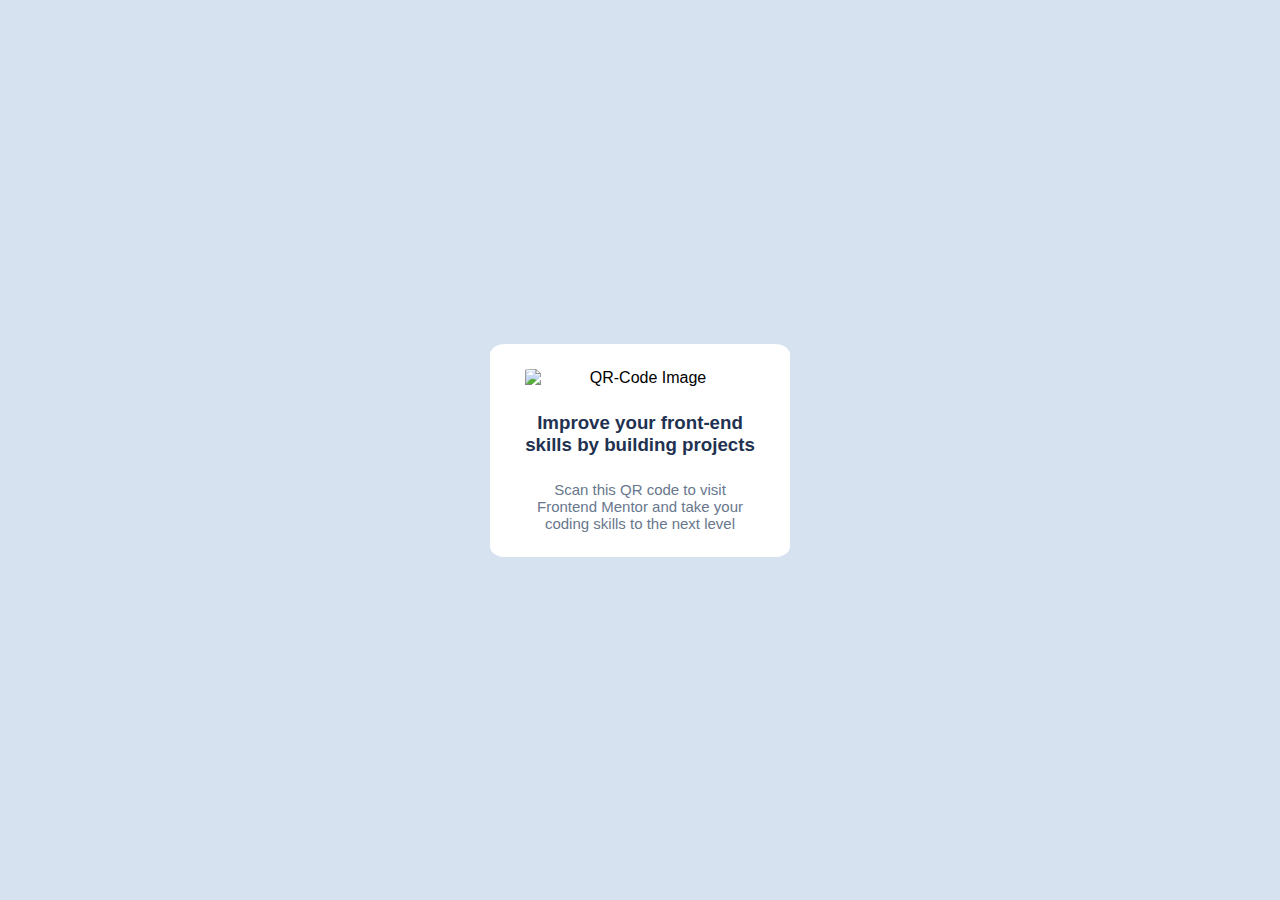
==== QR-Code-Component/index.html @ bb51b5b2 "changing place" ====
<!DOCTYPE html>

<html lang="en">
  <head>
    <meta name="viewport" content="width=device-width, initial-scale=1.0">
    <title>QR-Code-Component Challenge</title>
    <link rel="stylesheet" href="style.css">
  </head>

  <body>
    <div class="wrapper">
      <div class="card">
        
        <img src="images/image-qr-code.png" alt="QR-Code Image" class="qr-code-component">
        
        <div class="text">
          <h3><b>Improve your front-end skills by building projects</b></h3>
          <p>Scan this QR code to visit Frontend Mentor and take your coding skills to the next level</p>
        </div>
      
      </div>
    </div>
  </body>
</html>
---- QR-Code-Component/style.css ----
* {
    margin: 0;
    padding: 0;
    box-sizing: border-box;
    font-family: 'Outfit', sans-serif;
}

.wrapper {
    width: 100%;
    height: 100vh;
    background: hsl(212, 45%, 89%);
    display: flex;
    align-items: center;
    justify-content: center;
    flex-wrap: wrap;
}

.card {
    background: hsl(0, 0%, 100%);
    width: 300px;
    border-radius: 5%;
    padding: 25px 35px;
    text-align: center;
}

.qr-code-component {
    border-radius: 5%;
    width: 100%;
    height: 100%;
    display: flex;
    justify-content: space-between;
    align-self: center;
}

.text h3 {
    margin-top: 25px;
    margin-bottom: 25px;
    font-weight: 700;
    color: hsl(218, 44%, 22%);
}

.text p {
    font-size: 15px;
    font-weight: 400;
    color: hsl(216, 15%, 48%)

}
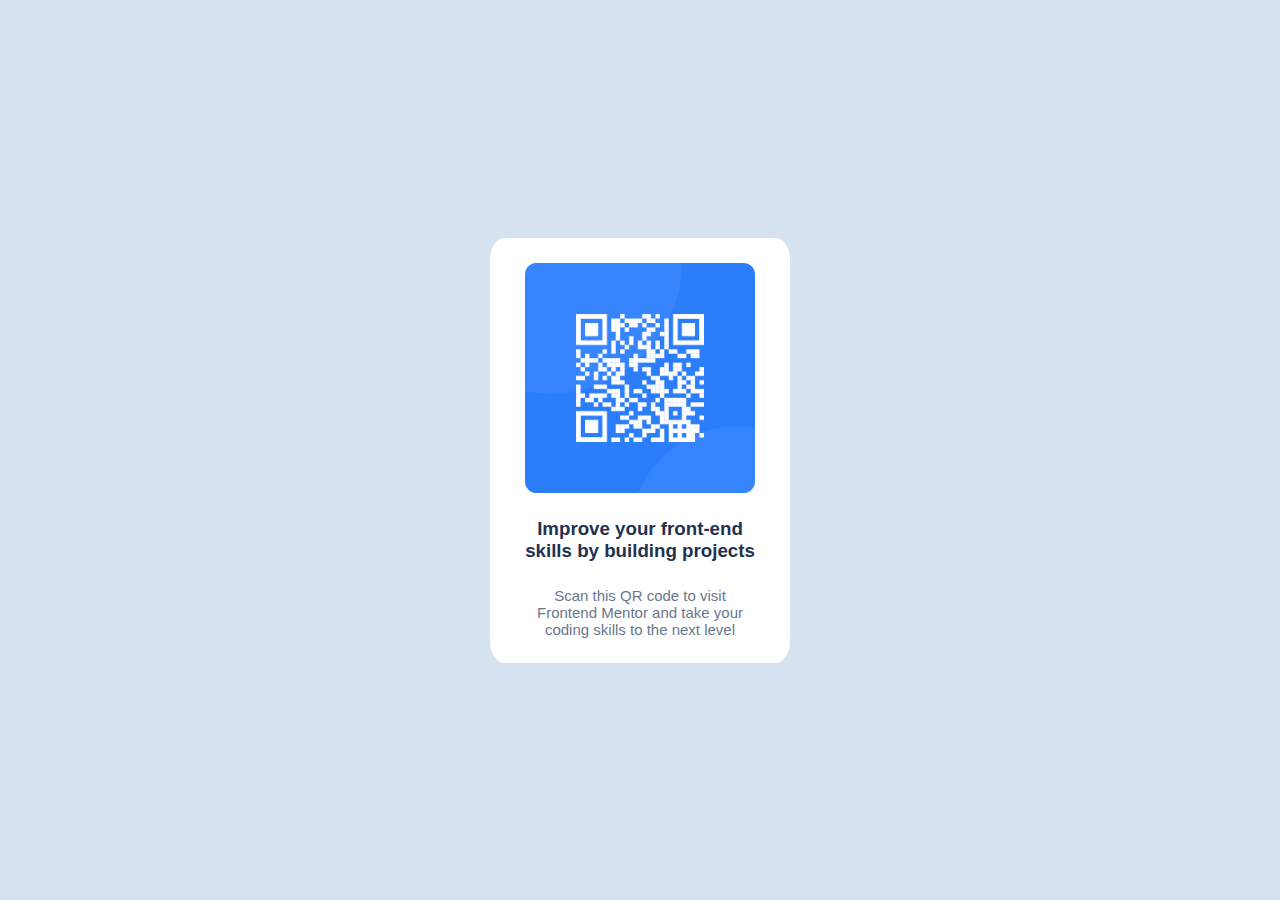
==== commit 3bd2df57: "image" ====
--- a/QR-Code-Component/index.html
+++ b/QR-Code-Component/index.html
@@ -11,7 +11,7 @@
     <div class="wrapper">
       <div class="card">
         
-        <img src="images/image-qr-code.png" alt="QR-Code Image" class="qr-code-component">
+        <img src="image-qr-code.png" alt="QR-Code Image" class="qr-code-component">
         
         <div class="text">
           <h3><b>Improve your front-end skills by building projects</b></h3>
